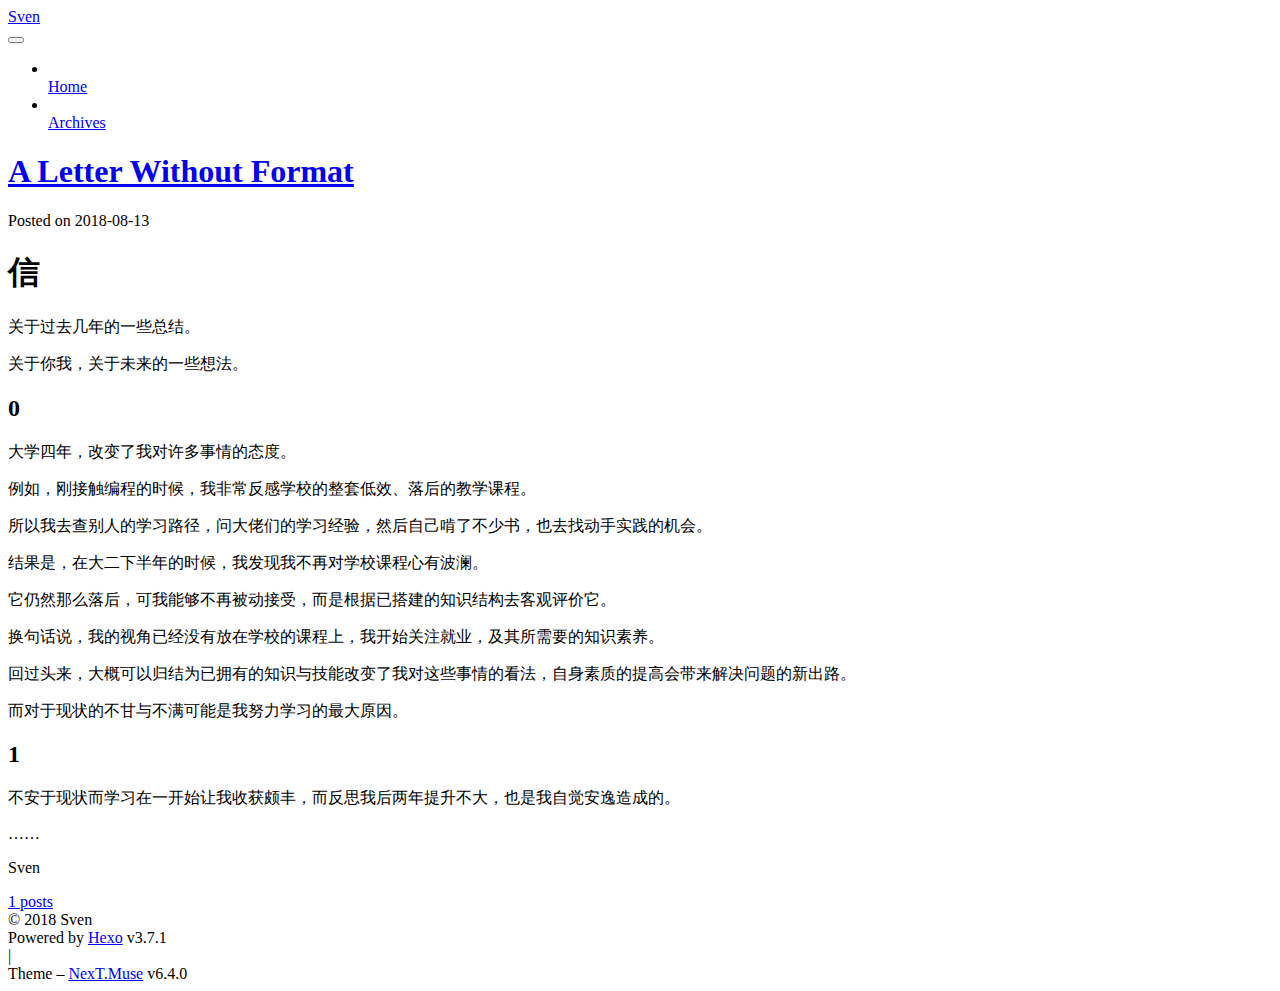
==== index.html @ d4d802d3 "Site updated: 2018-08-13 18:12:45" ====
<!DOCTYPE html>












  


<html class="theme-next muse use-motion" lang="">
<head>
  <meta charset="UTF-8"/>
<meta http-equiv="X-UA-Compatible" content="IE=edge" />
<meta name="viewport" content="width=device-width, initial-scale=1, maximum-scale=2"/>
<meta name="theme-color" content="#222">












<meta http-equiv="Cache-Control" content="no-transform" />
<meta http-equiv="Cache-Control" content="no-siteapp" />






















<link href="/lib/font-awesome/css/font-awesome.min.css?v=4.6.2" rel="stylesheet" type="text/css" />

<link href="/css/main.css?v=6.4.0" rel="stylesheet" type="text/css" />


  <link rel="apple-touch-icon" sizes="180x180" href="/images/apple-touch-icon-next.png?v=6.4.0">


  <link rel="icon" type="image/png" sizes="32x32" href="/images/favicon-32x32-next.png?v=6.4.0">


  <link rel="icon" type="image/png" sizes="16x16" href="/images/favicon-16x16-next.png?v=6.4.0">


  <link rel="mask-icon" href="/images/logo.svg?v=6.4.0" color="#222">









<script type="text/javascript" id="hexo.configurations">
  var NexT = window.NexT || {};
  var CONFIG = {
    root: '/',
    scheme: 'Muse',
    version: '6.4.0',
    sidebar: {"position":"left","display":"post","offset":12,"b2t":false,"scrollpercent":false,"onmobile":false},
    fancybox: false,
    fastclick: false,
    lazyload: false,
    tabs: true,
    motion: {"enable":true,"async":false,"transition":{"post_block":"fadeIn","post_header":"slideDownIn","post_body":"slideDownIn","coll_header":"slideLeftIn","sidebar":"slideUpIn"}},
    algolia: {
      applicationID: '',
      apiKey: '',
      indexName: '',
      hits: {"per_page":10},
      labels: {"input_placeholder":"Search for Posts","hits_empty":"We didn't find any results for the search: ${query}","hits_stats":"${hits} results found in ${time} ms"}
    }
  };
</script>


  




  <meta property="og:type" content="website">
<meta property="og:title" content="Sven">
<meta property="og:url" content="http://yoursite.com/index.html">
<meta property="og:site_name" content="Sven">
<meta property="og:locale" content="default">
<meta name="twitter:card" content="summary">
<meta name="twitter:title" content="Sven">






  <link rel="canonical" href="http://yoursite.com/"/>



<script type="text/javascript" id="page.configurations">
  CONFIG.page = {
    sidebar: "",
  };
</script>

  <title>Sven</title>
  









  <noscript>
  <style type="text/css">
    .use-motion .motion-element,
    .use-motion .brand,
    .use-motion .menu-item,
    .sidebar-inner,
    .use-motion .post-block,
    .use-motion .pagination,
    .use-motion .comments,
    .use-motion .post-header,
    .use-motion .post-body,
    .use-motion .collection-title { opacity: initial; }

    .use-motion .logo,
    .use-motion .site-title,
    .use-motion .site-subtitle {
      opacity: initial;
      top: initial;
    }

    .use-motion {
      .logo-line-before i { left: initial; }
      .logo-line-after i { right: initial; }
    }
  </style>
</noscript>

</head>

<body itemscope itemtype="http://schema.org/WebPage" lang="default">

  
  
    
  

  <div class="container sidebar-position-left 
  page-home">
    <div class="headband"></div>

    <header id="header" class="header" itemscope itemtype="http://schema.org/WPHeader">
      <div class="header-inner"><div class="site-brand-wrapper">
  <div class="site-meta ">
    

    <div class="custom-logo-site-title">
      <a href="/" class="brand" rel="start">
        <span class="logo-line-before"><i></i></span>
        <span class="site-title">Sven</span>
        <span class="logo-line-after"><i></i></span>
      </a>
    </div>
    
  </div>

  <div class="site-nav-toggle">
    <button aria-label="Toggle navigation bar">
      <span class="btn-bar"></span>
      <span class="btn-bar"></span>
      <span class="btn-bar"></span>
    </button>
  </div>
</div>



<nav class="site-nav">
  
    <ul id="menu" class="menu">
      
        
        
        
          
          <li class="menu-item menu-item-home menu-item-active">
    <a href="/" rel="section">
      <i class="menu-item-icon fa fa-fw fa-home"></i> <br />Home</a>
  </li>
        
        
        
          
          <li class="menu-item menu-item-archives">
    <a href="/archives/" rel="section">
      <i class="menu-item-icon fa fa-fw fa-archive"></i> <br />Archives</a>
  </li>

      
      
    </ul>
  

  
    

  

  
</nav>



  



</div>
    </header>

    


    <main id="main" class="main">
      <div class="main-inner">
        <div class="content-wrap">
          
          <div id="content" class="content">
            
  <section id="posts" class="posts-expand">
    
      

  

  
  
  

  

  <article class="post post-type-normal" itemscope itemtype="http://schema.org/Article">
  
  
  
  <div class="post-block">
    <link itemprop="mainEntityOfPage" href="http://yoursite.com/2018/08/13/Letter/">

    <span hidden itemprop="author" itemscope itemtype="http://schema.org/Person">
      <meta itemprop="name" content="Sven">
      <meta itemprop="description" content="">
      <meta itemprop="image" content="/images/avatar.gif">
    </span>

    <span hidden itemprop="publisher" itemscope itemtype="http://schema.org/Organization">
      <meta itemprop="name" content="Sven">
    </span>

    
      <header class="post-header">

        
        
          <h1 class="post-title" itemprop="name headline">
                
                <a class="post-title-link" href="/2018/08/13/Letter/" itemprop="url">
                  A Letter Without Format
                </a>
              
            
          </h1>
        

        <div class="post-meta">
          <span class="post-time">

            
            
            

            
              <span class="post-meta-item-icon">
                <i class="fa fa-calendar-o"></i>
              </span>
              
                <span class="post-meta-item-text">Posted on</span>
              

              
                
              

              <time title="Created: 2018-08-13 11:14:41 / Modified: 18:12:16" itemprop="dateCreated datePublished" datetime="2018-08-13T11:14:41+08:00">2018-08-13</time>
            

            
              

              
            
          </span>

          

          
            
          

          
          

          

          

          

        </div>
      </header>
    

    
    
    
    <div class="post-body" itemprop="articleBody">

      
      

      
        
          
            <h1 id="信"><a href="#信" class="headerlink" title="信"></a>信</h1><p>关于过去几年的一些总结。</p>
<p>关于你我，关于未来的一些想法。</p>
<h2 id="0"><a href="#0" class="headerlink" title="0"></a>0</h2><p>大学四年，改变了我对许多事情的态度。</p>
<p>例如，刚接触编程的时候，我非常反感学校的整套低效、落后的教学课程。</p>
<p>所以我去查别人的学习路径，问大佬们的学习经验，然后自己啃了不少书，也去找动手实践的机会。</p>
<p>结果是，在大二下半年的时候，我发现我不再对学校课程心有波澜。</p>
<p>它仍然那么落后，可我能够不再被动接受，而是根据已搭建的知识结构去客观评价它。</p>
<p>换句话说，我的视角已经没有放在学校的课程上，我开始关注就业，及其所需要的知识素养。</p>
<p>回过头来，大概可以归结为已拥有的知识与技能改变了我对这些事情的看法，自身素质的提高会带来解决问题的新出路。</p>
<p>而对于现状的不甘与不满可能是我努力学习的最大原因。</p>
<h2 id="1"><a href="#1" class="headerlink" title="1"></a>1</h2><p>不安于现状而学习在一开始让我收获颇丰，而反思我后两年提升不大，也是我自觉安逸造成的。</p>
<p>……</p>

          
        
      
    </div>

    

    
    
    

    

    

    

    <footer class="post-footer">
      

      

      

      
      
        <div class="post-eof"></div>
      
    </footer>
  </div>
  
  
  
  </article>


    
  </section>

  


          </div>
          

        </div>
        
          
  
  <div class="sidebar-toggle">
    <div class="sidebar-toggle-line-wrap">
      <span class="sidebar-toggle-line sidebar-toggle-line-first"></span>
      <span class="sidebar-toggle-line sidebar-toggle-line-middle"></span>
      <span class="sidebar-toggle-line sidebar-toggle-line-last"></span>
    </div>
  </div>

  <aside id="sidebar" class="sidebar">
    
    <div class="sidebar-inner">

      

      

      <section class="site-overview-wrap sidebar-panel sidebar-panel-active">
        <div class="site-overview">
          <div class="site-author motion-element" itemprop="author" itemscope itemtype="http://schema.org/Person">
            
              <p class="site-author-name" itemprop="name">Sven</p>
              <p class="site-description motion-element" itemprop="description"></p>
          </div>

          
            <nav class="site-state motion-element">
              
                <div class="site-state-item site-state-posts">
                
                  <a href="/archives/">
                
                    <span class="site-state-item-count">1</span>
                    <span class="site-state-item-name">posts</span>
                  </a>
                </div>
              

              

              
            </nav>
          

          

          

          
          

          
          

          
            
          
          

        </div>
      </section>

      

      

    </div>
  </aside>


        
      </div>
    </main>

    <footer id="footer" class="footer">
      <div class="footer-inner">
        <div class="copyright">&copy; <span itemprop="copyrightYear">2018</span>
  <span class="with-love" id="animate">
    <i class="fa fa-user"></i>
  </span>
  <span class="author" itemprop="copyrightHolder">Sven</span>

  

  
</div>




  <div class="powered-by">Powered by <a class="theme-link" target="_blank" href="https://hexo.io">Hexo</a> v3.7.1</div>



  <span class="post-meta-divider">|</span>



  <div class="theme-info">Theme – <a class="theme-link" target="_blank" href="https://theme-next.org">NexT.Muse</a> v6.4.0</div>




        








        
      </div>
    </footer>

    
      <div class="back-to-top">
        <i class="fa fa-arrow-up"></i>
        
      </div>
    

    
	
    

    
  </div>

  

<script type="text/javascript">
  if (Object.prototype.toString.call(window.Promise) !== '[object Function]') {
    window.Promise = null;
  }
</script>


























  
  
    <script type="text/javascript" src="/lib/jquery/index.js?v=2.1.3"></script>
  

  
  
    <script type="text/javascript" src="/lib/velocity/velocity.min.js?v=1.2.1"></script>
  

  
  
    <script type="text/javascript" src="/lib/velocity/velocity.ui.min.js?v=1.2.1"></script>
  


  


  <script type="text/javascript" src="/js/src/utils.js?v=6.4.0"></script>

  <script type="text/javascript" src="/js/src/motion.js?v=6.4.0"></script>



  
  

  

  


  <script type="text/javascript" src="/js/src/bootstrap.js?v=6.4.0"></script>



  



  










  





  

  

  

  

  
  

  

  

  

  

  

</body>
</html>
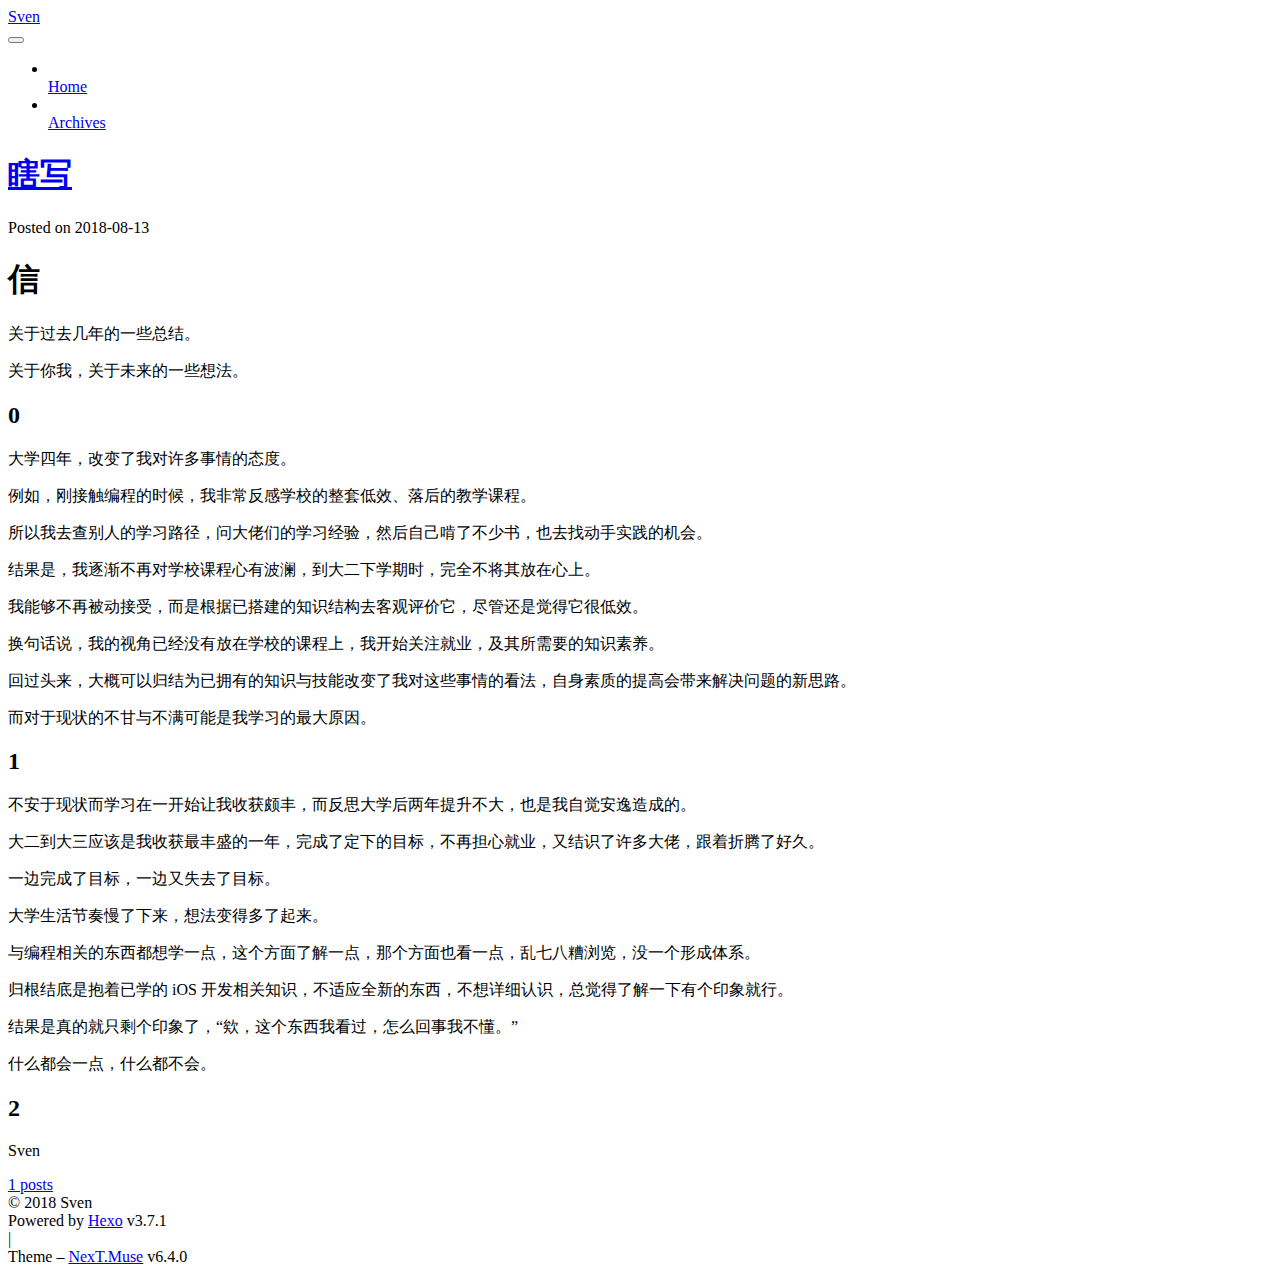
==== commit 59afa4fd: "Site updated: 2018-08-13 20:43:08" ====
--- a/index.html
+++ b/index.html
@@ -297,7 +297,7 @@
           <h1 class="post-title" itemprop="name headline">
                 
                 <a class="post-title-link" href="/2018/08/13/Letter/" itemprop="url">
-                  A Letter Without Format
+                  瞎写
                 </a>
               
             
@@ -323,7 +323,7 @@
                 
               
 
-              <time title="Created: 2018-08-13 11:14:41 / Modified: 18:12:16" itemprop="dateCreated datePublished" datetime="2018-08-13T11:14:41+08:00">2018-08-13</time>
+              <time title="Created: 2018-08-13 11:14:41 / Modified: 20:42:53" itemprop="dateCreated datePublished" datetime="2018-08-13T11:14:41+08:00">2018-08-13</time>
             
 
             
@@ -368,14 +368,20 @@
 <h2 id="0"><a href="#0" class="headerlink" title="0"></a>0</h2><p>大学四年，改变了我对许多事情的态度。</p>
 <p>例如，刚接触编程的时候，我非常反感学校的整套低效、落后的教学课程。</p>
 <p>所以我去查别人的学习路径，问大佬们的学习经验，然后自己啃了不少书，也去找动手实践的机会。</p>
-<p>结果是，在大二下半年的时候，我发现我不再对学校课程心有波澜。</p>
-<p>它仍然那么落后，可我能够不再被动接受，而是根据已搭建的知识结构去客观评价它。</p>
+<p>结果是，我逐渐不再对学校课程心有波澜，到大二下学期时，完全不将其放在心上。</p>
+<p>我能够不再被动接受，而是根据已搭建的知识结构去客观评价它，尽管还是觉得它很低效。</p>
 <p>换句话说，我的视角已经没有放在学校的课程上，我开始关注就业，及其所需要的知识素养。</p>
-<p>回过头来，大概可以归结为已拥有的知识与技能改变了我对这些事情的看法，自身素质的提高会带来解决问题的新出路。</p>
-<p>而对于现状的不甘与不满可能是我努力学习的最大原因。</p>
-<h2 id="1"><a href="#1" class="headerlink" title="1"></a>1</h2><p>不安于现状而学习在一开始让我收获颇丰，而反思我后两年提升不大，也是我自觉安逸造成的。</p>
-<p>……</p>
-
+<p>回过头来，大概可以归结为已拥有的知识与技能改变了我对这些事情的看法，自身素质的提高会带来解决问题的新思路。</p>
+<p>而对于现状的不甘与不满可能是我学习的最大原因。</p>
+<h2 id="1"><a href="#1" class="headerlink" title="1"></a>1</h2><p>不安于现状而学习在一开始让我收获颇丰，而反思大学后两年提升不大，也是我自觉安逸造成的。</p>
+<p>大二到大三应该是我收获最丰盛的一年，完成了定下的目标，不再担心就业，又结识了许多大佬，跟着折腾了好久。</p>
+<p>一边完成了目标，一边又失去了目标。</p>
+<p>大学生活节奏慢了下来，想法变得多了起来。</p>
+<p>与编程相关的东西都想学一点，这个方面了解一点，那个方面也看一点，乱七八糟浏览，没一个形成体系。</p>
+<p>归根结底是抱着已学的 iOS 开发相关知识，不适应全新的东西，不想详细认识，总觉得了解一下有个印象就行。</p>
+<p>结果是真的就只剩个印象了，“欸，这个东西我看过，怎么回事我不懂。”</p>
+<p>什么都会一点，什么都不会。</p>
+<h2 id="2"><a href="#2" class="headerlink" title="2"></a>2</h2>
           
         
       
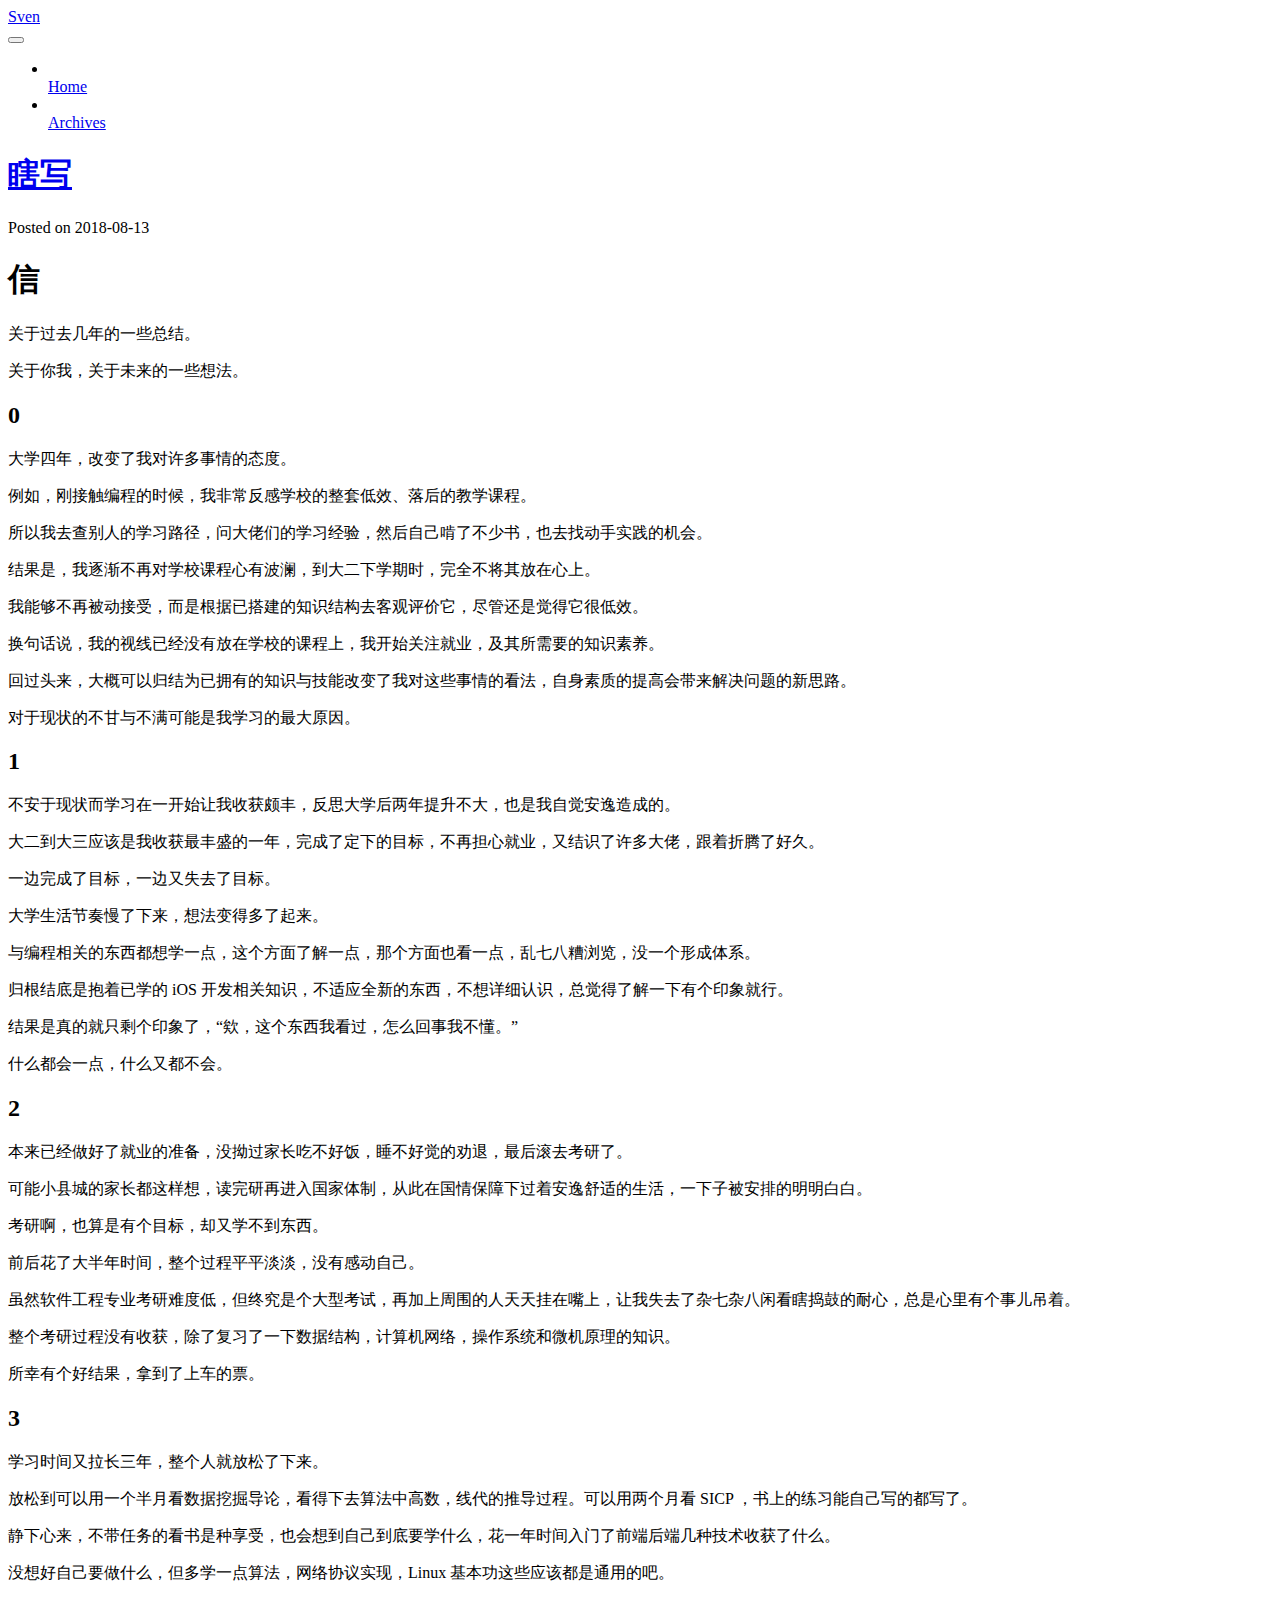
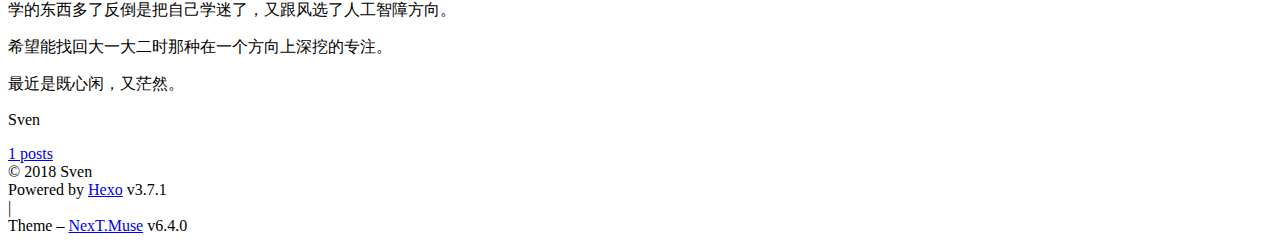
==== commit 387727aa: "Site updated: 2018-08-13 23:41:15" ====
--- a/index.html
+++ b/index.html
@@ -323,7 +323,7 @@
                 
               
 
-              <time title="Created: 2018-08-13 11:14:41 / Modified: 20:42:53" itemprop="dateCreated datePublished" datetime="2018-08-13T11:14:41+08:00">2018-08-13</time>
+              <time title="Created: 2018-08-13 11:14:41 / Modified: 23:40:56" itemprop="dateCreated datePublished" datetime="2018-08-13T11:14:41+08:00">2018-08-13</time>
             
 
             
@@ -370,18 +370,32 @@
 <p>所以我去查别人的学习路径，问大佬们的学习经验，然后自己啃了不少书，也去找动手实践的机会。</p>
 <p>结果是，我逐渐不再对学校课程心有波澜，到大二下学期时，完全不将其放在心上。</p>
 <p>我能够不再被动接受，而是根据已搭建的知识结构去客观评价它，尽管还是觉得它很低效。</p>
-<p>换句话说，我的视角已经没有放在学校的课程上，我开始关注就业，及其所需要的知识素养。</p>
+<p>换句话说，我的视线已经没有放在学校的课程上，我开始关注就业，及其所需要的知识素养。</p>
 <p>回过头来，大概可以归结为已拥有的知识与技能改变了我对这些事情的看法，自身素质的提高会带来解决问题的新思路。</p>
-<p>而对于现状的不甘与不满可能是我学习的最大原因。</p>
-<h2 id="1"><a href="#1" class="headerlink" title="1"></a>1</h2><p>不安于现状而学习在一开始让我收获颇丰，而反思大学后两年提升不大，也是我自觉安逸造成的。</p>
+<p>对于现状的不甘与不满可能是我学习的最大原因。</p>
+<h2 id="1"><a href="#1" class="headerlink" title="1"></a>1</h2><p>不安于现状而学习在一开始让我收获颇丰，反思大学后两年提升不大，也是我自觉安逸造成的。</p>
 <p>大二到大三应该是我收获最丰盛的一年，完成了定下的目标，不再担心就业，又结识了许多大佬，跟着折腾了好久。</p>
 <p>一边完成了目标，一边又失去了目标。</p>
 <p>大学生活节奏慢了下来，想法变得多了起来。</p>
 <p>与编程相关的东西都想学一点，这个方面了解一点，那个方面也看一点，乱七八糟浏览，没一个形成体系。</p>
 <p>归根结底是抱着已学的 iOS 开发相关知识，不适应全新的东西，不想详细认识，总觉得了解一下有个印象就行。</p>
 <p>结果是真的就只剩个印象了，“欸，这个东西我看过，怎么回事我不懂。”</p>
-<p>什么都会一点，什么都不会。</p>
-<h2 id="2"><a href="#2" class="headerlink" title="2"></a>2</h2>
+<p>什么都会一点，什么又都不会。</p>
+<h2 id="2"><a href="#2" class="headerlink" title="2"></a>2</h2><p>本来已经做好了就业的准备，没拗过家长吃不好饭，睡不好觉的劝退，最后滚去考研了。</p>
+<p>可能小县城的家长都这样想，读完研再进入国家体制，从此在国情保障下过着安逸舒适的生活，一下子被安排的明明白白。</p>
+<p>考研啊，也算是有个目标，却又学不到东西。</p>
+<p>前后花了大半年时间，整个过程平平淡淡，没有感动自己。</p>
+<p>虽然软件工程专业考研难度低，但终究是个大型考试，再加上周围的人天天挂在嘴上，让我失去了杂七杂八闲看瞎捣鼓的耐心，总是心里有个事儿吊着。</p>
+<p>整个考研过程没有收获，除了复习了一下数据结构，计算机网络，操作系统和微机原理的知识。</p>
+<p>所幸有个好结果，拿到了上车的票。</p>
+<h2 id="3"><a href="#3" class="headerlink" title="3"></a>3</h2><p>学习时间又拉长三年，整个人就放松了下来。</p>
+<p>放松到可以用一个半月看数据挖掘导论，看得下去算法中高数，线代的推导过程。可以用两个月看 SICP ，书上的练习能自己写的都写了。</p>
+<p>静下心来，不带任务的看书是种享受，也会想到自己到底要学什么，花一年时间入门了前端后端几种技术收获了什么。</p>
+<p>没想好自己要做什么，但多学一点算法，网络协议实现，Linux 基本功这些应该都是通用的吧。</p>
+<p>学的东西多了反倒是把自己学迷了，又跟风选了人工智障方向。</p>
+<p>希望能找回大一大二时那种在一个方向上深挖的专注。</p>
+<p>最近是既心闲，又茫然。</p>
+
           
         
       
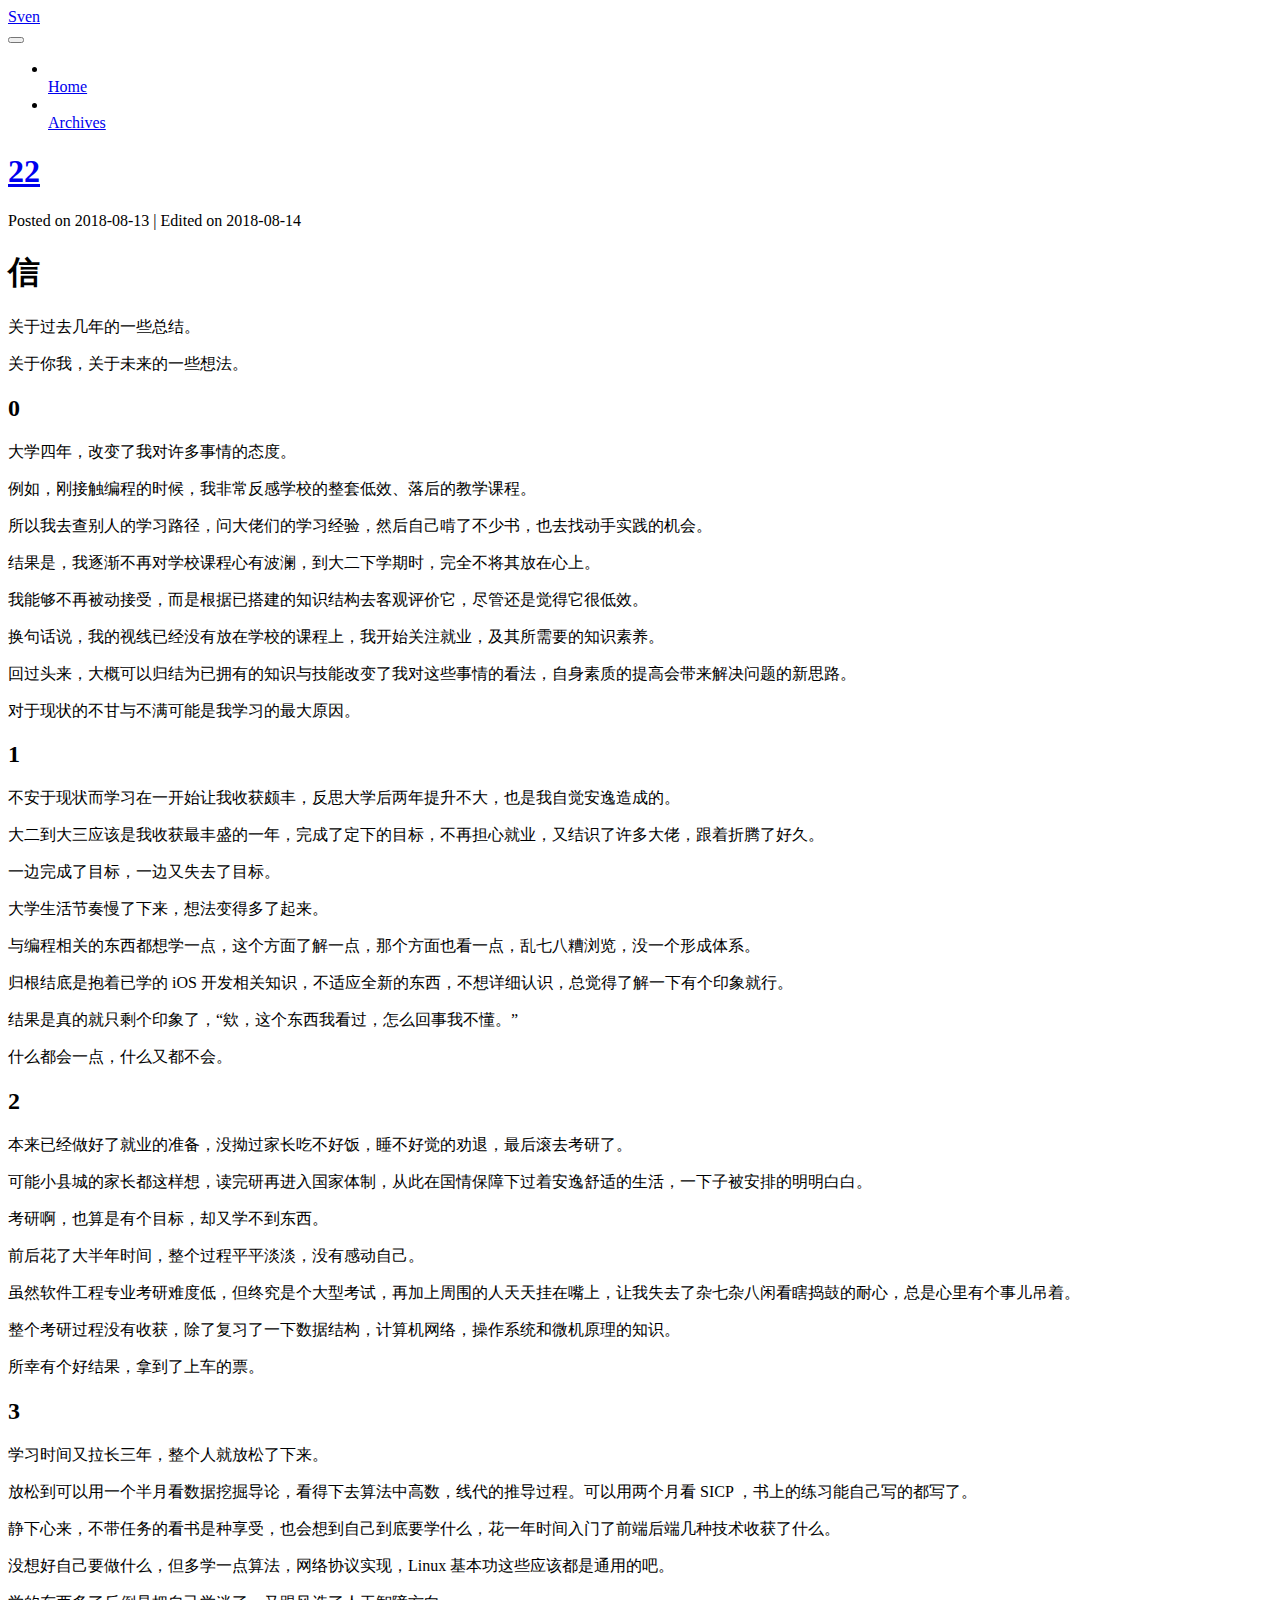
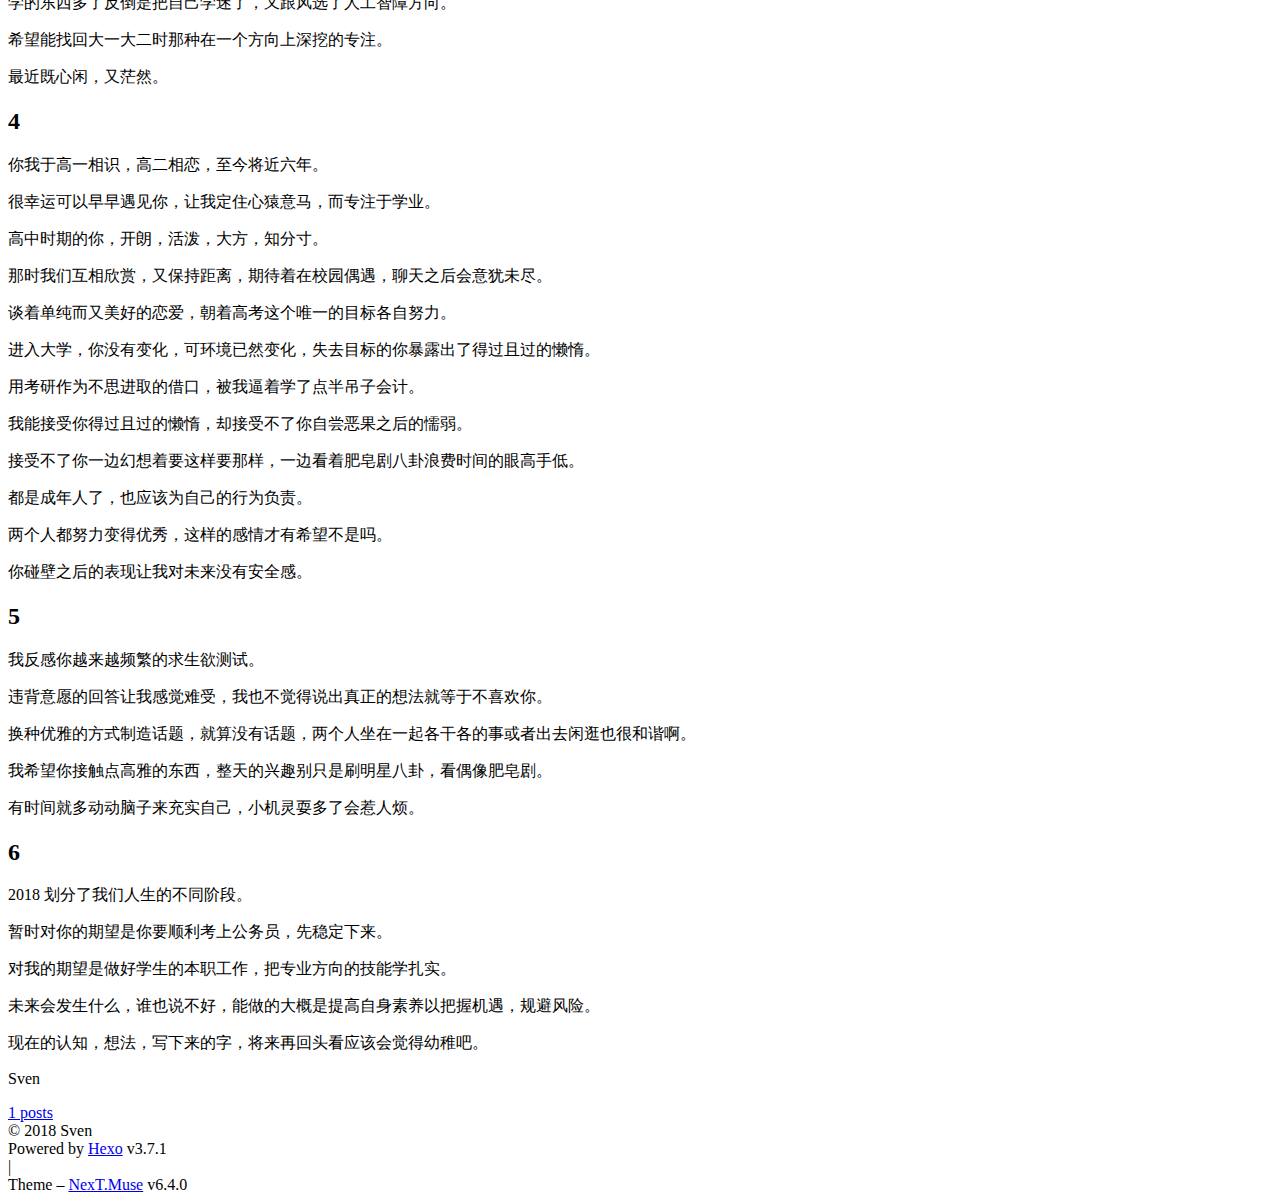
==== commit cef9286b: "Site updated: 2018-08-14 19:07:27" ====
--- a/index.html
+++ b/index.html
@@ -297,7 +297,7 @@
           <h1 class="post-title" itemprop="name headline">
                 
                 <a class="post-title-link" href="/2018/08/13/Letter/" itemprop="url">
-                  瞎写
+                  22
                 </a>
               
             
@@ -323,12 +323,24 @@
                 
               
 
-              <time title="Created: 2018-08-13 11:14:41 / Modified: 23:40:56" itemprop="dateCreated datePublished" datetime="2018-08-13T11:14:41+08:00">2018-08-13</time>
-            
-
-            
-              
-
+              <time title="Created: 2018-08-13 11:14:41" itemprop="dateCreated datePublished" datetime="2018-08-13T11:14:41+08:00">2018-08-13</time>
+            
+
+            
+              
+
+              
+                
+                <span class="post-meta-divider">|</span>
+                
+
+                <span class="post-meta-item-icon">
+                  <i class="fa fa-calendar-check-o"></i>
+                </span>
+                
+                  <span class="post-meta-item-text">Edited on</span>
+                
+                <time title="Modified: 2018-08-14 19:06:54" itemprop="dateModified" datetime="2018-08-14T19:06:54+08:00">2018-08-14</time>
               
             
           </span>
@@ -394,7 +406,29 @@
 <p>没想好自己要做什么，但多学一点算法，网络协议实现，Linux 基本功这些应该都是通用的吧。</p>
 <p>学的东西多了反倒是把自己学迷了，又跟风选了人工智障方向。</p>
 <p>希望能找回大一大二时那种在一个方向上深挖的专注。</p>
-<p>最近是既心闲，又茫然。</p>
+<p>最近既心闲，又茫然。</p>
+<h2 id="4"><a href="#4" class="headerlink" title="4"></a>4</h2><p>你我于高一相识，高二相恋，至今将近六年。</p>
+<p>很幸运可以早早遇见你，让我定住心猿意马，而专注于学业。</p>
+<p>高中时期的你，开朗，活泼，大方，知分寸。</p>
+<p>那时我们互相欣赏，又保持距离，期待着在校园偶遇，聊天之后会意犹未尽。</p>
+<p>谈着单纯而又美好的恋爱，朝着高考这个唯一的目标各自努力。</p>
+<p>进入大学，你没有变化，可环境已然变化，失去目标的你暴露出了得过且过的懒惰。</p>
+<p>用考研作为不思进取的借口，被我逼着学了点半吊子会计。</p>
+<p>我能接受你得过且过的懒惰，却接受不了你自尝恶果之后的懦弱。</p>
+<p>接受不了你一边幻想着要这样要那样，一边看着肥皂剧八卦浪费时间的眼高手低。</p>
+<p>都是成年人了，也应该为自己的行为负责。</p>
+<p>两个人都努力变得优秀，这样的感情才有希望不是吗。</p>
+<p>你碰壁之后的表现让我对未来没有安全感。</p>
+<h2 id="5"><a href="#5" class="headerlink" title="5"></a>5</h2><p>我反感你越来越频繁的求生欲测试。</p>
+<p>违背意愿的回答让我感觉难受，我也不觉得说出真正的想法就等于不喜欢你。</p>
+<p>换种优雅的方式制造话题，就算没有话题，两个人坐在一起各干各的事或者出去闲逛也很和谐啊。</p>
+<p>我希望你接触点高雅的东西，整天的兴趣别只是刷明星八卦，看偶像肥皂剧。</p>
+<p>有时间就多动动脑子来充实自己，小机灵耍多了会惹人烦。</p>
+<h2 id="6"><a href="#6" class="headerlink" title="6"></a>6</h2><p>2018 划分了我们人生的不同阶段。</p>
+<p>暂时对你的期望是你要顺利考上公务员，先稳定下来。</p>
+<p>对我的期望是做好学生的本职工作，把专业方向的技能学扎实。</p>
+<p>未来会发生什么，谁也说不好，能做的大概是提高自身素养以把握机遇，规避风险。</p>
+<p>现在的认知，想法，写下来的字，将来再回头看应该会觉得幼稚吧。</p>
 
           
         
